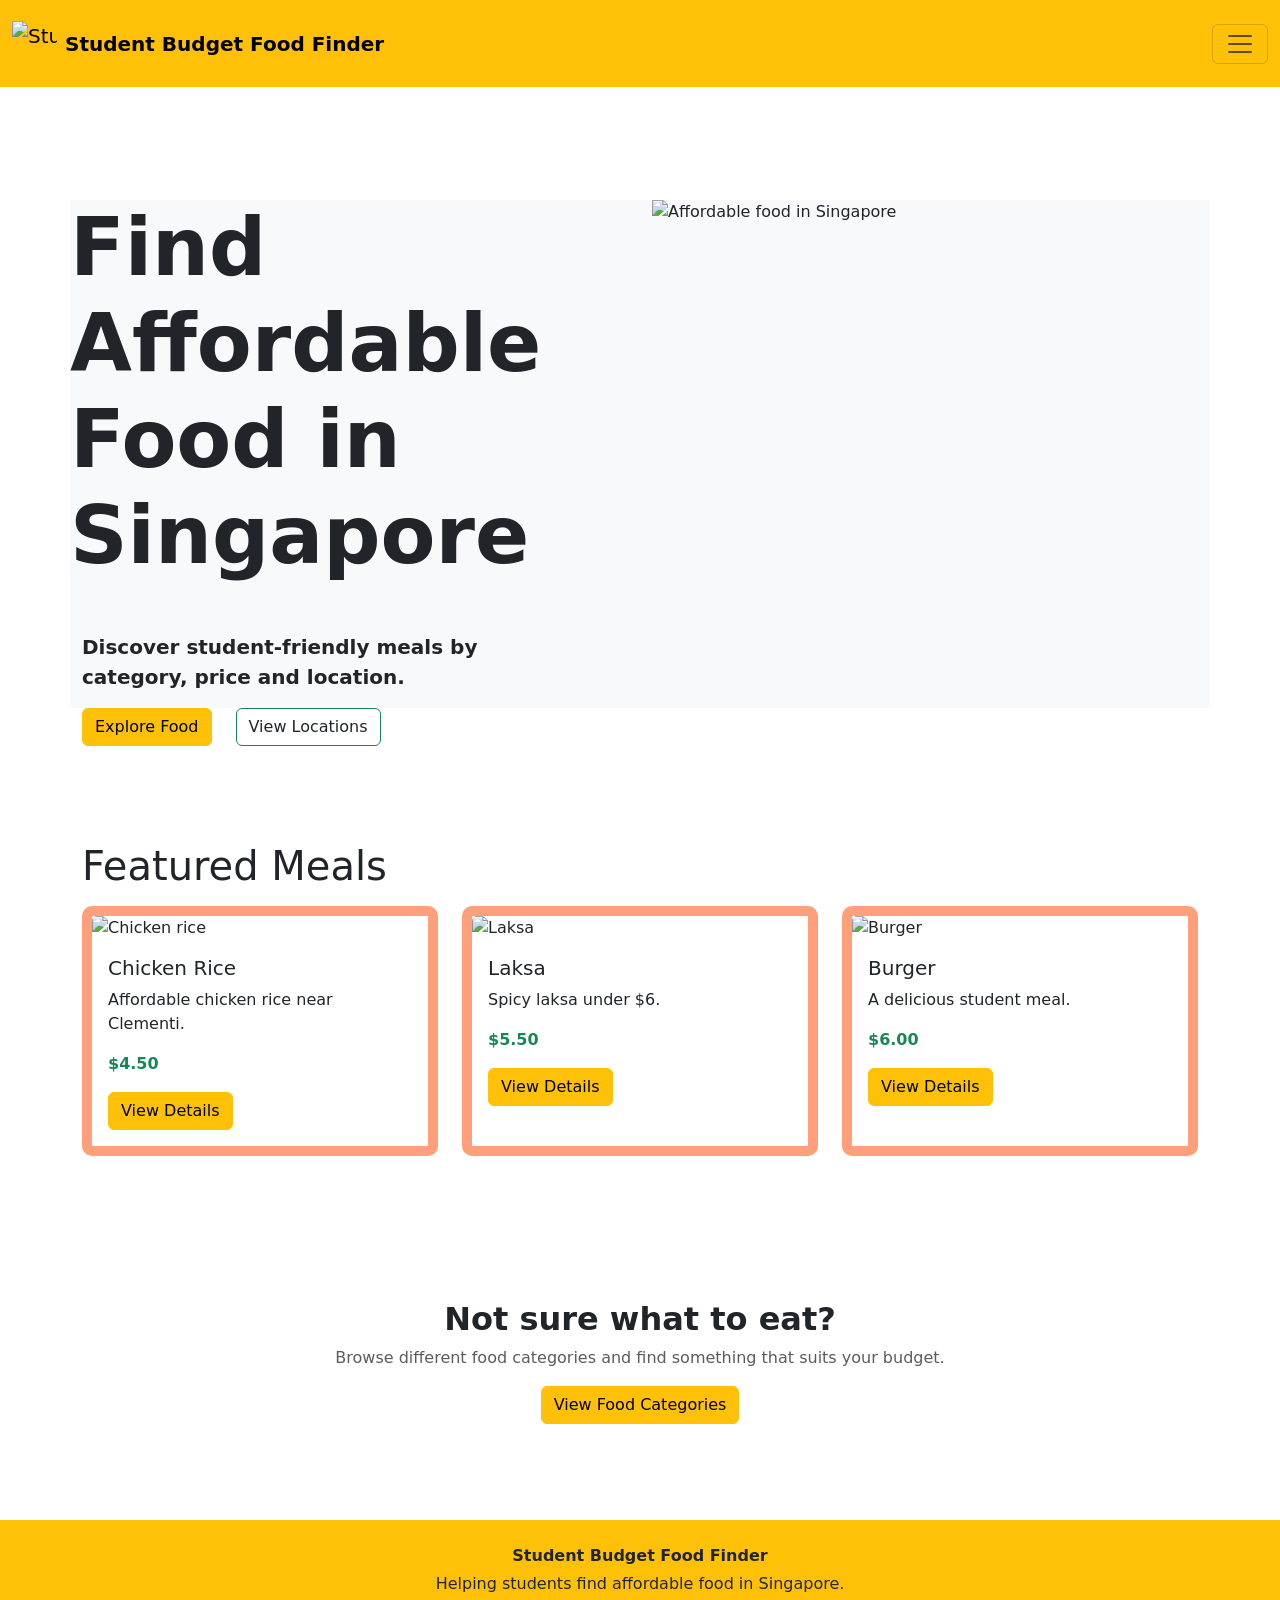
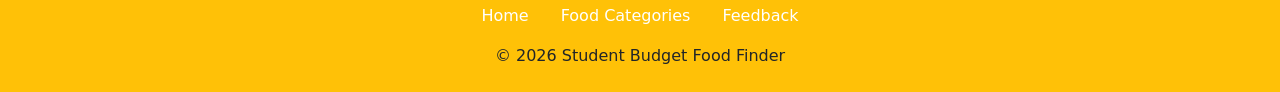
==== index.html @ 85fda550 "Add files via upload" ====
<!DOCTYPE html>
<html lang="en">
<head>
    <meta charset="UTF-8">
    <meta name="viewport" content="width=device-width, initial-scale=1.0">
    <title>Index Page</title>

    <!-- Bootstrap CSS -->
    <link
        href="https://cdn.jsdelivr.net/npm/bootstrap@5.3.3/dist/css/bootstrap.min.css" 
        rel="stylesheet"
    >

    <link rel="stylesheet" href="./assets/css/index.css">
</head>
<body>

    <iframe class="header-frame border-0 d-block" src="./pages/header.html"></iframe>

    <main class="container">

        <section class="bg-light row align-item-center justify-content-between">
            <div class="col-lg-5">
                <h1 class="row align-item-center col-lg-4 fw-bold display-1 text-dark">
                    Find Affordable Food in Singapore
                </h1>
                <p class="lead fw-semibold mt-5">
                    Discover student-friendly meals by category, price and location.
                </p>
            </div>
            
            <img class="col-lg-6" src="hero.image" alt="Affordable food in Singapore">
            
        </section>
        <section class="d-flex gap-4">
            <a href="#featured-meals" class="btn btn-warning">
                Explore Food
            </a>

            <a href="Food-Locations.html" class="btn btn-outline-success text-dark">
                View Locations
            </a>
        
        </section>
        
    </main>
    
    <section class="container my-5 py-5">
        <h1 class="fw-blod mb-3">
            Featured Meals
        </h1>
    <div class="row g-4">

        <div class="col-12 col-md-6 col-lg-4">
            <div class="card h-100">
                <img
                    src="chicken-rice.jpg"
                    class="card-img-top"
                    alt="Chicken rice"
                >

                <div class="card-body">
                    <h5 class="card-title">Chicken Rice</h5>
                    <p class="card-text">
                        Affordable chicken rice near Clementi.
                    </p>
                    <p class="fw-bold text-success">$4.50</p>
                    <a href="./pages/Asian-Food-3.html" class="btn btn-warning">
                        View Details
                    </a>
                </div>
            </div>
        </div>

        <div class="col-12 col-md-6 col-lg-4">
            <div class="card h-100">
                <img
                    src="laksa.jpg"
                    class="card-img-top"
                    alt="Laksa"
                >

                <div class="card-body">
                    <h5 class="card-title">Laksa</h5>
                    <p class="card-text">
                        Spicy laksa under $6.
                    </p>
                    <p class="fw-bold text-success">$5.50</p>
                    <a href="./pages/Asian-Food-3.html" class="btn btn-warning">
                        View Details
                    </a>
                </div>
            </div>
        </div>

        <div class="col-12 col-md-6 col-lg-4">
            <div class="card h-100">
                <img
                    src="burger.jpg"
                    class="card-img-top"
                    alt="Burger"
                >

                <div class="card-body">
                    <h5 class="card-title">Burger</h5>
                    <p class="card-text">
                        A delicious student meal.
                    </p>
                    <p class="fw-bold text-success">$6.00</p>
                    <a href="./pages/Western-Food-4.html" class="btn btn-warning">
                        View Details
                    </a>
                </div>
            </div>
        </div>

    </div>
    </section>

    <section class="container text-center mt-5 py-5">
        <h2 class="fw-bold">
            Not sure what to eat?
        </h2>

        <p class="text-muted">
            Browse different food categories and find something that suits your budget.
        </p>

        <a href="./pages/Food-Categories-2.html" class="btn btn-warning">
            View Food Categories
        </a>
    </section>

    <iframe class="footer-frame border-0 d-block" src="./pages/footer.html"></iframe>
    <script src="https://cdn.jsdelivr.net/npm/bootstrap@5.3.3/dist/js/bootstrap.bundle.min.js"></script>
</body>
</html>
---- assets/css/index.css ----
.header-frame{
    width: 100%;
    height: 200px;
}

.card{
    border-width: 10px;
    border-color: lightsalmon;
    border-radius: 10px;
}

.footer-frame{
    width: 100%;
    height: 220px;
}
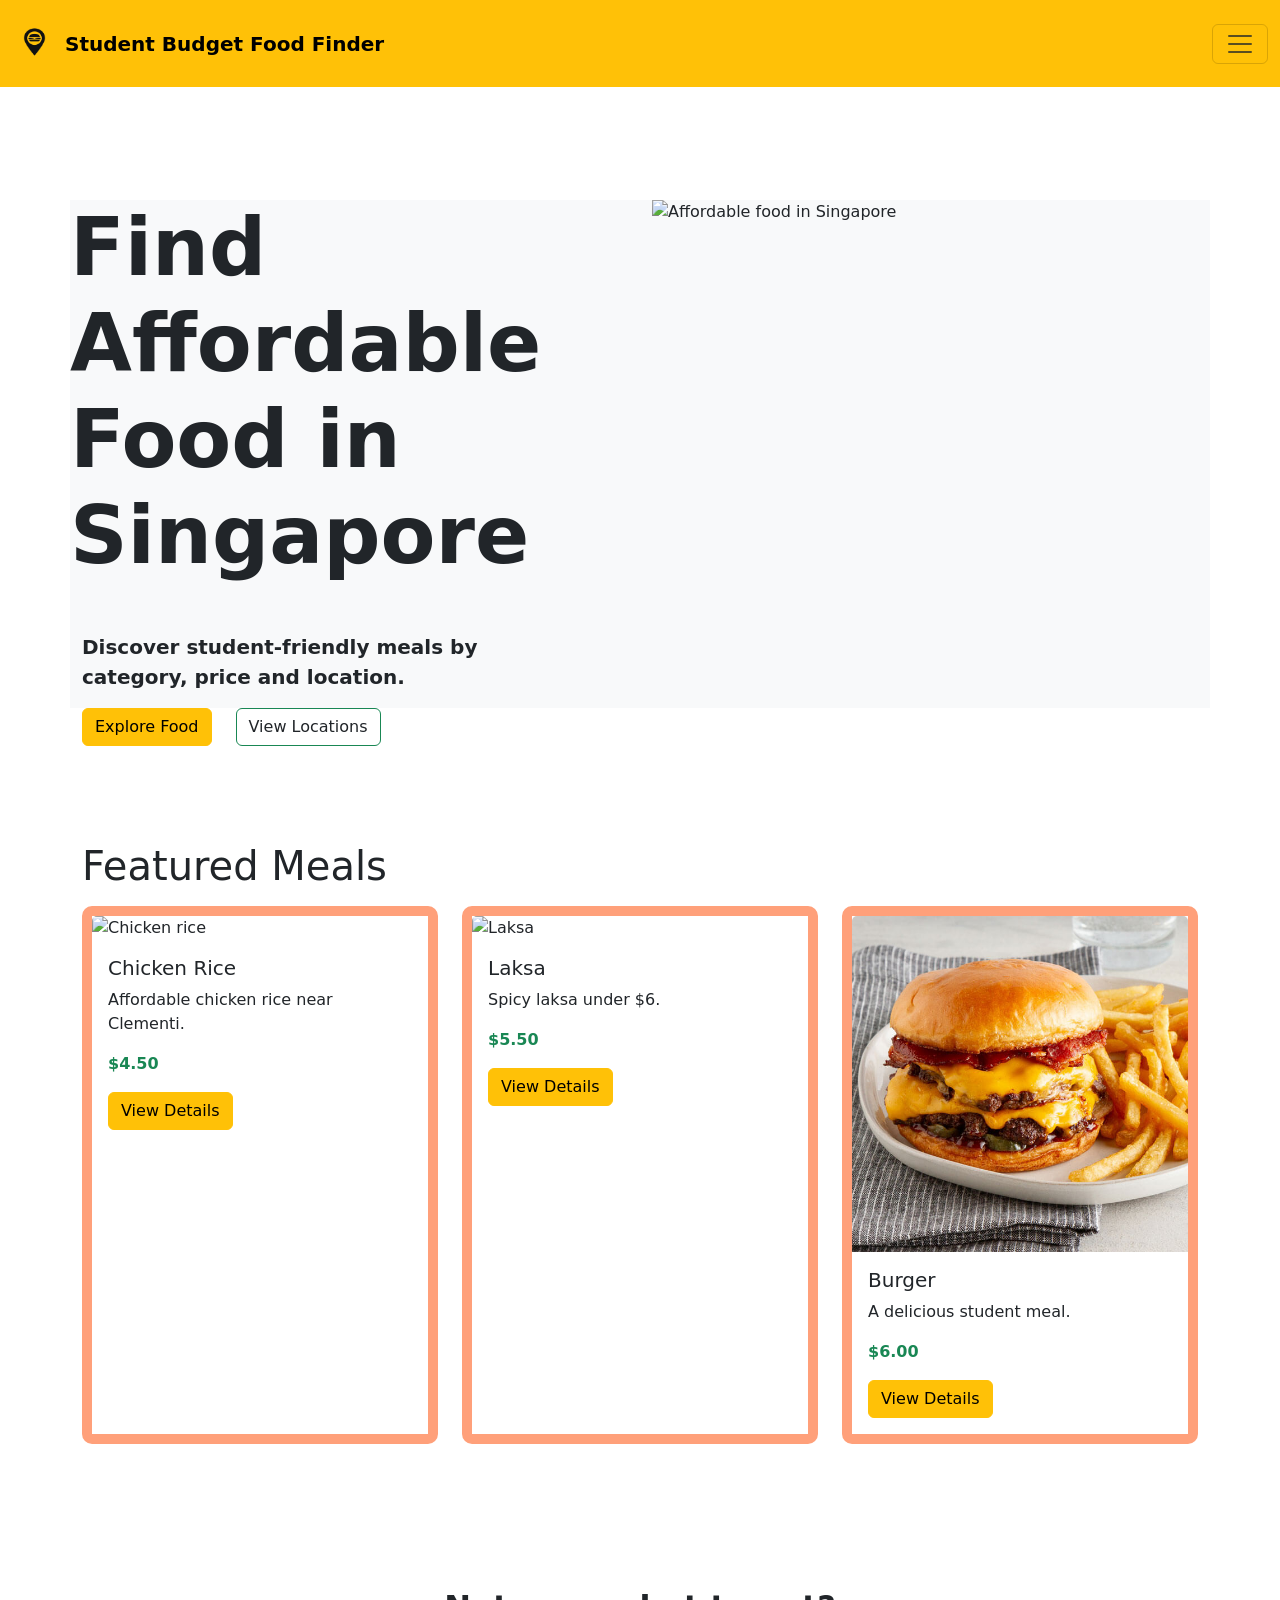
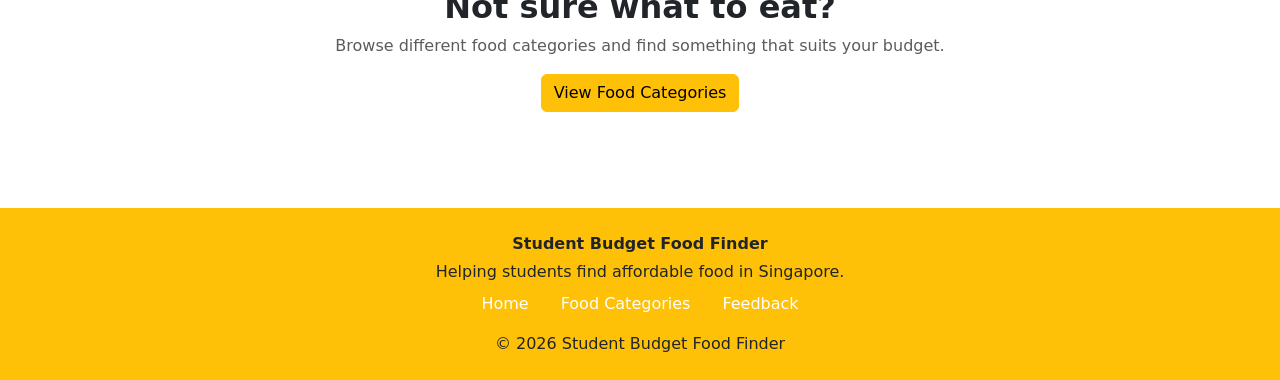
==== commit 2a1b8e3a: "add" ====
--- a/index.html
+++ b/index.html
@@ -15,7 +15,7 @@
 </head>
 <body>
 
-    <iframe class="header-frame border-0 d-block" src="./pages/header.html"></iframe>
+    <iframe class="header-frame border-0 d-block" src="pages/header.html"></iframe>
 
     <main class="container">
 
@@ -37,7 +37,7 @@
                 Explore Food
             </a>
 
-            <a href="Food-Locations.html" class="btn btn-outline-success text-dark">
+            <a href="Food-Locations-7.html" class="btn btn-outline-success text-dark">
                 View Locations
             </a>
         
@@ -65,7 +65,7 @@
                         Affordable chicken rice near Clementi.
                     </p>
                     <p class="fw-bold text-success">$4.50</p>
-                    <a href="./pages/Asian-Food-3.html" class="btn btn-warning">
+                    <a href="pages/Asian-Food-3.html" class="btn btn-warning">
                         View Details
                     </a>
                 </div>
@@ -96,7 +96,7 @@
         <div class="col-12 col-md-6 col-lg-4">
             <div class="card h-100">
                 <img
-                    src="burger.jpg"
+                    src="./assets/images/burger.jpg"
                     class="card-img-top"
                     alt="Burger"
                 >
